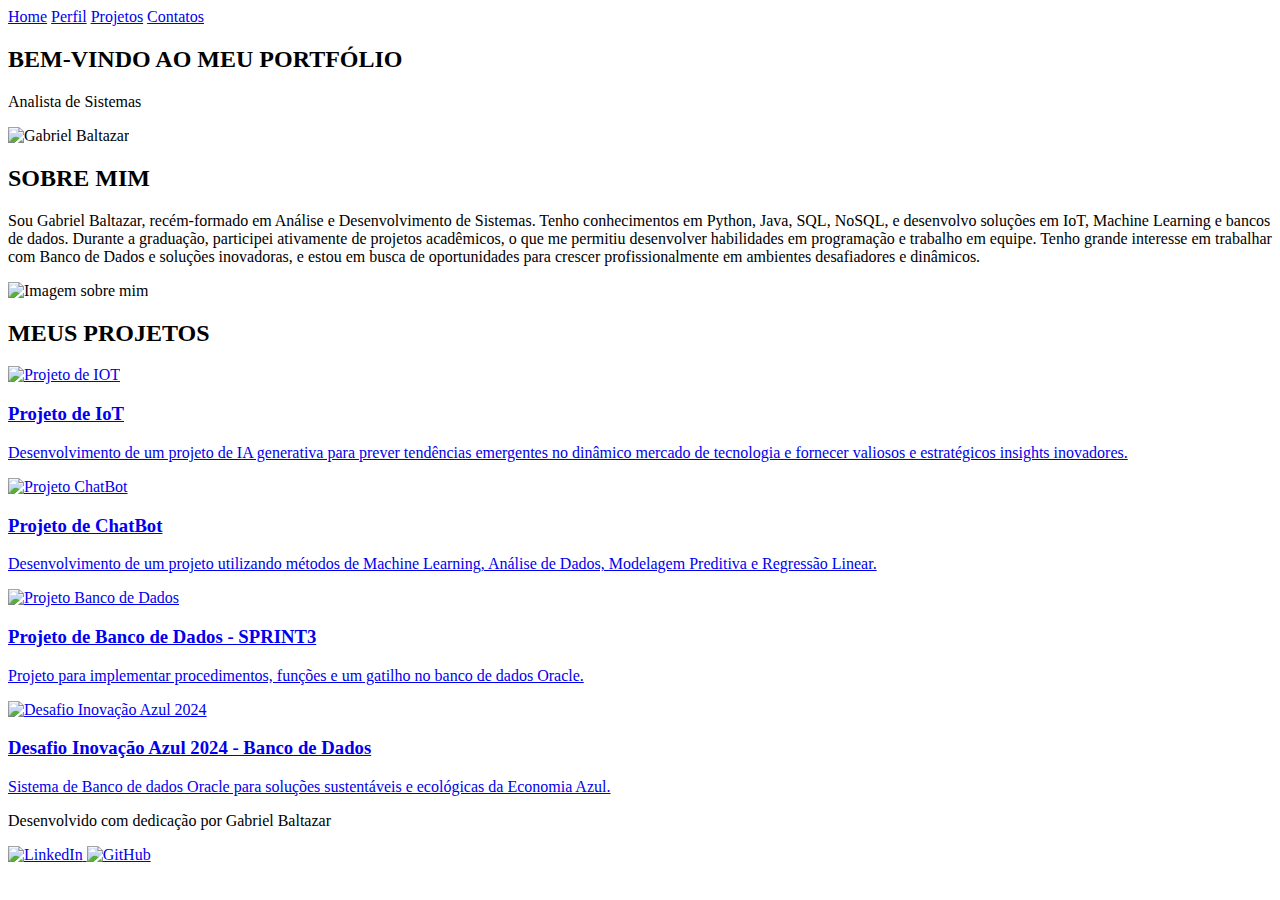
==== home.html @ 2f04141f "Atualização html" ====
<!DOCTYPE html>
<html lang="pt-BR">
<head>
    <meta charset="UTF-8">
    <meta name="viewport" content="width=device-width, initial-scale=1.0">
    <title>Gabriel Baltazar - Portfólio</title>
    <link rel="stylesheet" href="CSS/style.css">
</head>
<body>
    <header>
        <div class="menu-toggle" id="menuToggle">
            <div></div>
            <div></div>
            <div></div>
        </div>
        <nav class="nav-menu" id="navMenu">
            <a href="#">Home</a>
            <a href="#perfil">Perfil</a>
            <a href="#projetos">Projetos</a>
            <a href="#contatos">Contatos</a>
        </nav>
    </header>

    <section class="home-section"> 
        <div class="left-content">
            <h2>BEM-VINDO AO MEU PORTFÓLIO</h2>
            <p id="texto-interativo-3" class="dynamic-professions">Analista de Sistemas</p>
        </div>
        <div class="right-content">
            <img src="IMAGES/imagem1.png" alt="Gabriel Baltazar">
        </div>
    </section>

    <!-- Seção Sobre Mim -->
    <section id="perfil" class="perfil-section">
        <div class="left-content">
            <h2 class="subtitulo">SOBRE MIM</h2>
            <p>Sou Gabriel Baltazar, recém-formado em Análise e Desenvolvimento de Sistemas. Tenho conhecimentos em Python, Java, SQL, NoSQL, e desenvolvo soluções em IoT, Machine Learning e bancos de dados. Durante a graduação, participei ativamente de projetos acadêmicos, o que me permitiu desenvolver habilidades em programação e trabalho em equipe. Tenho grande interesse em trabalhar com Banco de Dados e soluções inovadoras, e estou em busca de oportunidades para crescer profissionalmente em ambientes desafiadores e dinâmicos.</p>
        </div>
        <div class="right-content">
            <img src="IMAGES/imagem2.png" alt="Imagem sobre mim">
        </div>
    </section>

    <!-- Seção Projetos -->
    <section id="projetos" class="projetos-section">
        <h2 class="subtitulo">MEUS PROJETOS</h2>
        <div class="projetos-container">
            <div class="projeto-card">
                <a href="https://github.com/gbalttazar/IOT-SPRINT4" target="_blank">
                    <div class="card-image">
                        <img src="IMAGES/imagem3.png" alt="Projeto de IOT">
                    </div>
                    <div class="card-content">
                        <h3>Projeto de IoT</h3>
                        <p>
                            Desenvolvimento de um projeto de IA generativa para prever tendências emergentes no dinâmico mercado de tecnologia e fornecer valiosos e estratégicos insights inovadores.</p>
                    </div>
                </a>
            </div>
            <div class="projeto-card">
                <a href="https://github.com/gbalttazar/ChatBot" target="_blank">
                    <div class="card-image">
                        <img src="IMAGES/imagem4.png" alt="Projeto ChatBot">
                    </div>
                    <div class="card-content">
                        <h3>Projeto de ChatBot</h3>
                        <p>Desenvolvimento de um projeto utilizando métodos de Machine Learning, Análise de Dados, Modelagem Preditiva e Regressão Linear.</p>
                    </div>
                </a>
            </div>
            <div class="projeto-card">
                <a href="https://github.com/gbalttazar/SPRINT3-DB" target="_blank">
                    <div class="card-image">
                        <img src="IMAGES/imagem5.png" alt="Projeto Banco de Dados">
                    </div>
                    <div class="card-content">
                        <h3>Projeto de Banco de Dados - SPRINT3</h3>
                        <p>Projeto para implementar procedimentos, funções e um gatilho no banco de dados Oracle.</p>
                    </div>
                </a>
            </div>
            <div class="projeto-card">
                <a href="https://github.com/gbalttazar/GS1-DB" target="_blank">
                    <div class="card-image">
                        <img src="IMAGES/imagem5.png" alt="Desafio Inovação Azul 2024">
                    </div>
                    <div class="card-content">
                        <h3>Desafio Inovação Azul 2024 - Banco de Dados</h3>
                        <p>Sistema de Banco de dados Oracle para soluções sustentáveis e ecológicas da Economia Azul.</p>
                    </div>
                </a>
            </div>
        </div>
    </section>
    <footer>
        <p>Desenvolvido com dedicação por Gabriel Baltazar</p>
        <div class="social-links">
            <a href="https://www.linkedin.com/in/gabriel-baltazar-10a1422a4/" target="_blank">
                <img src="https://cdn-icons-png.flaticon.com/512/145/145807.png" alt="LinkedIn" width="24" height="24">
            </a>
            <a href="https://github.com/gbalttazar" target="_blank">
                <img src="https://cdn-icons-png.flaticon.com/512/733/733553.png" alt="GitHub" width="24" height="24">
            </a>
        </div>
    </footer>

    <script src="JavaScript/script.js"></script>
</body>
</html>
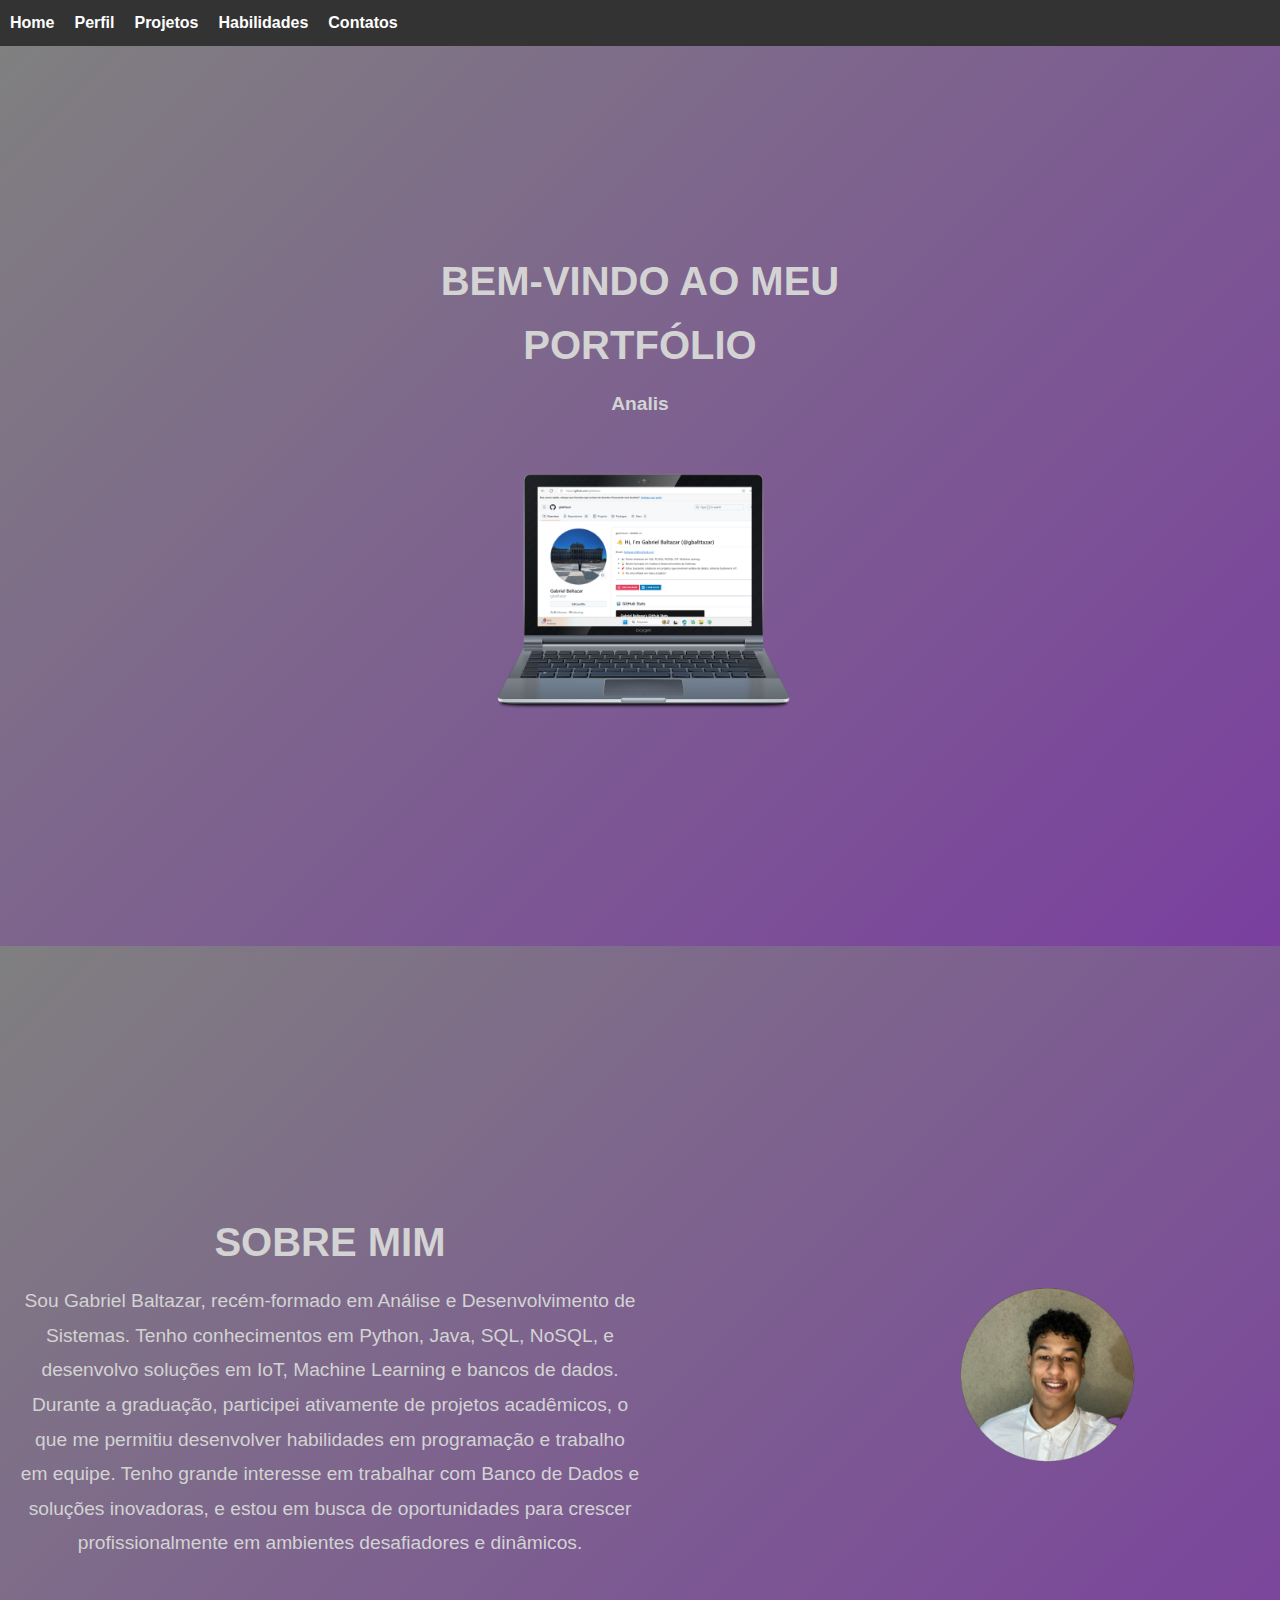
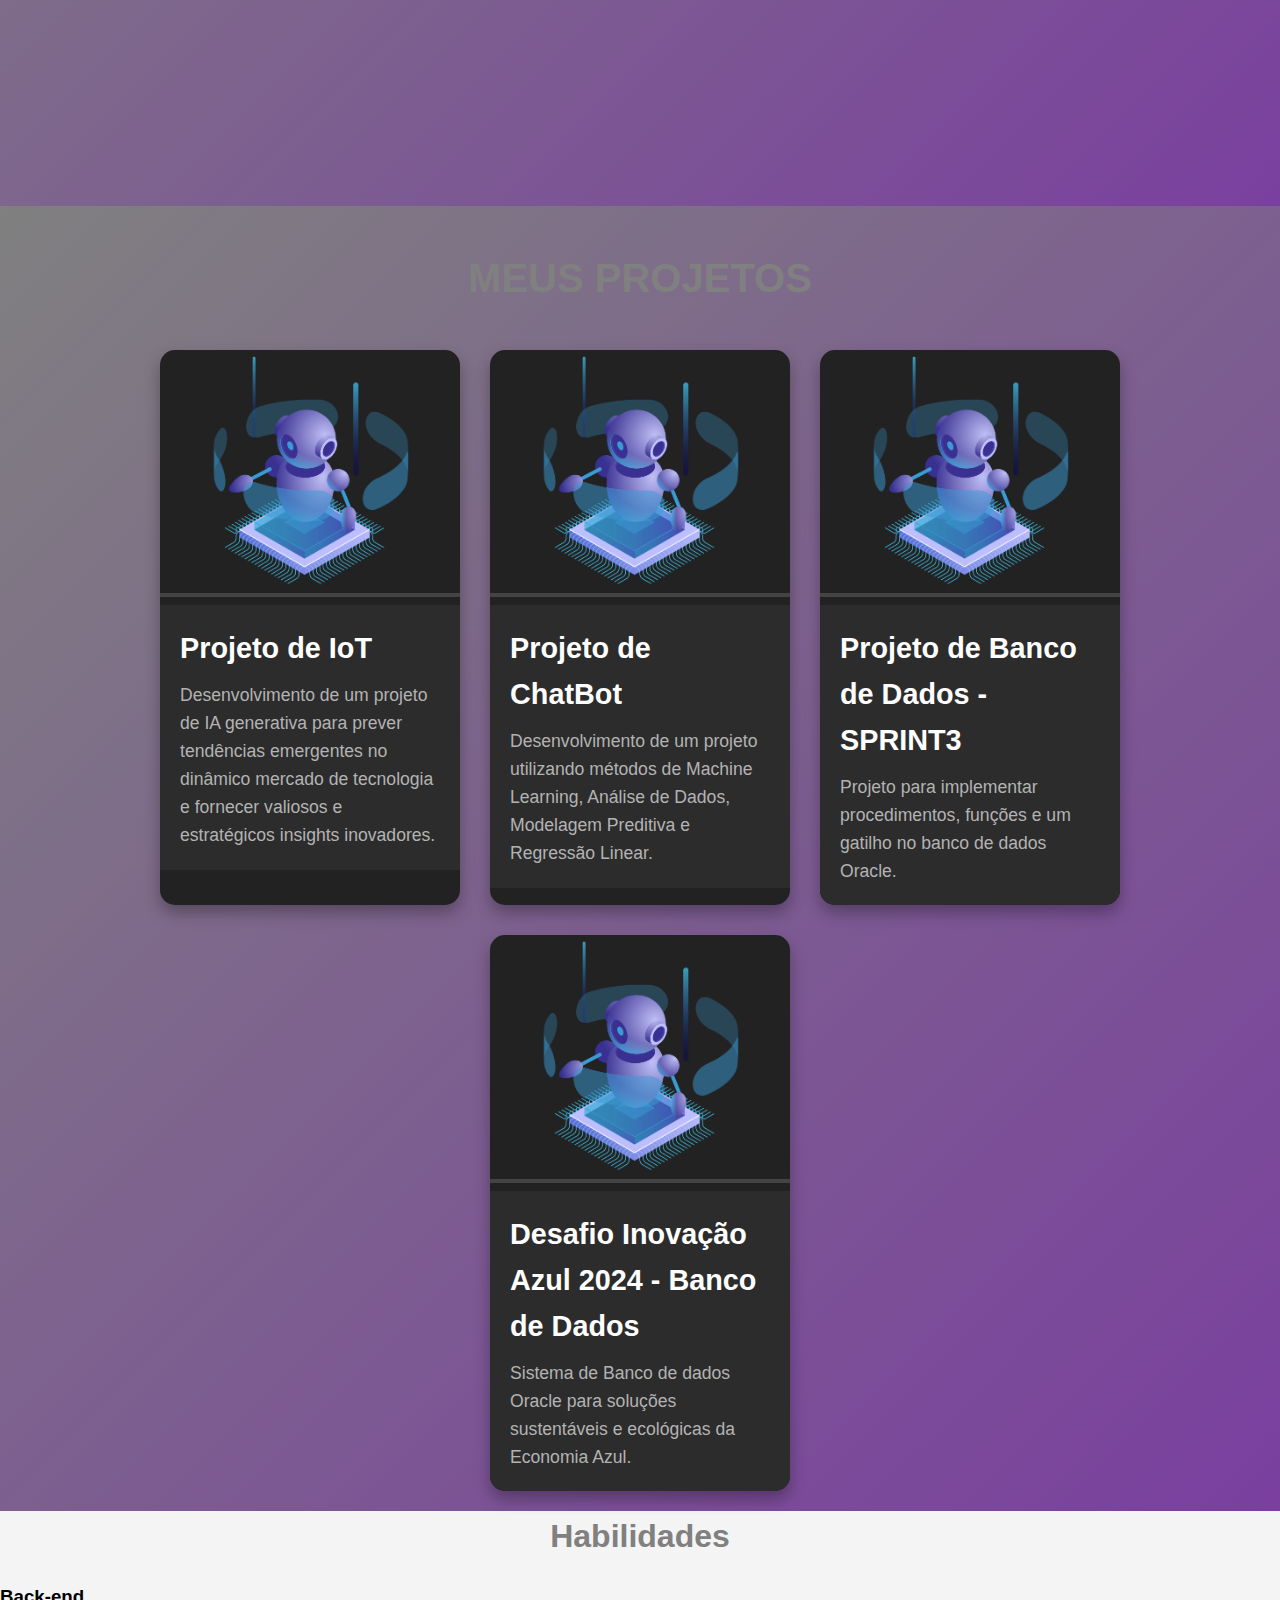
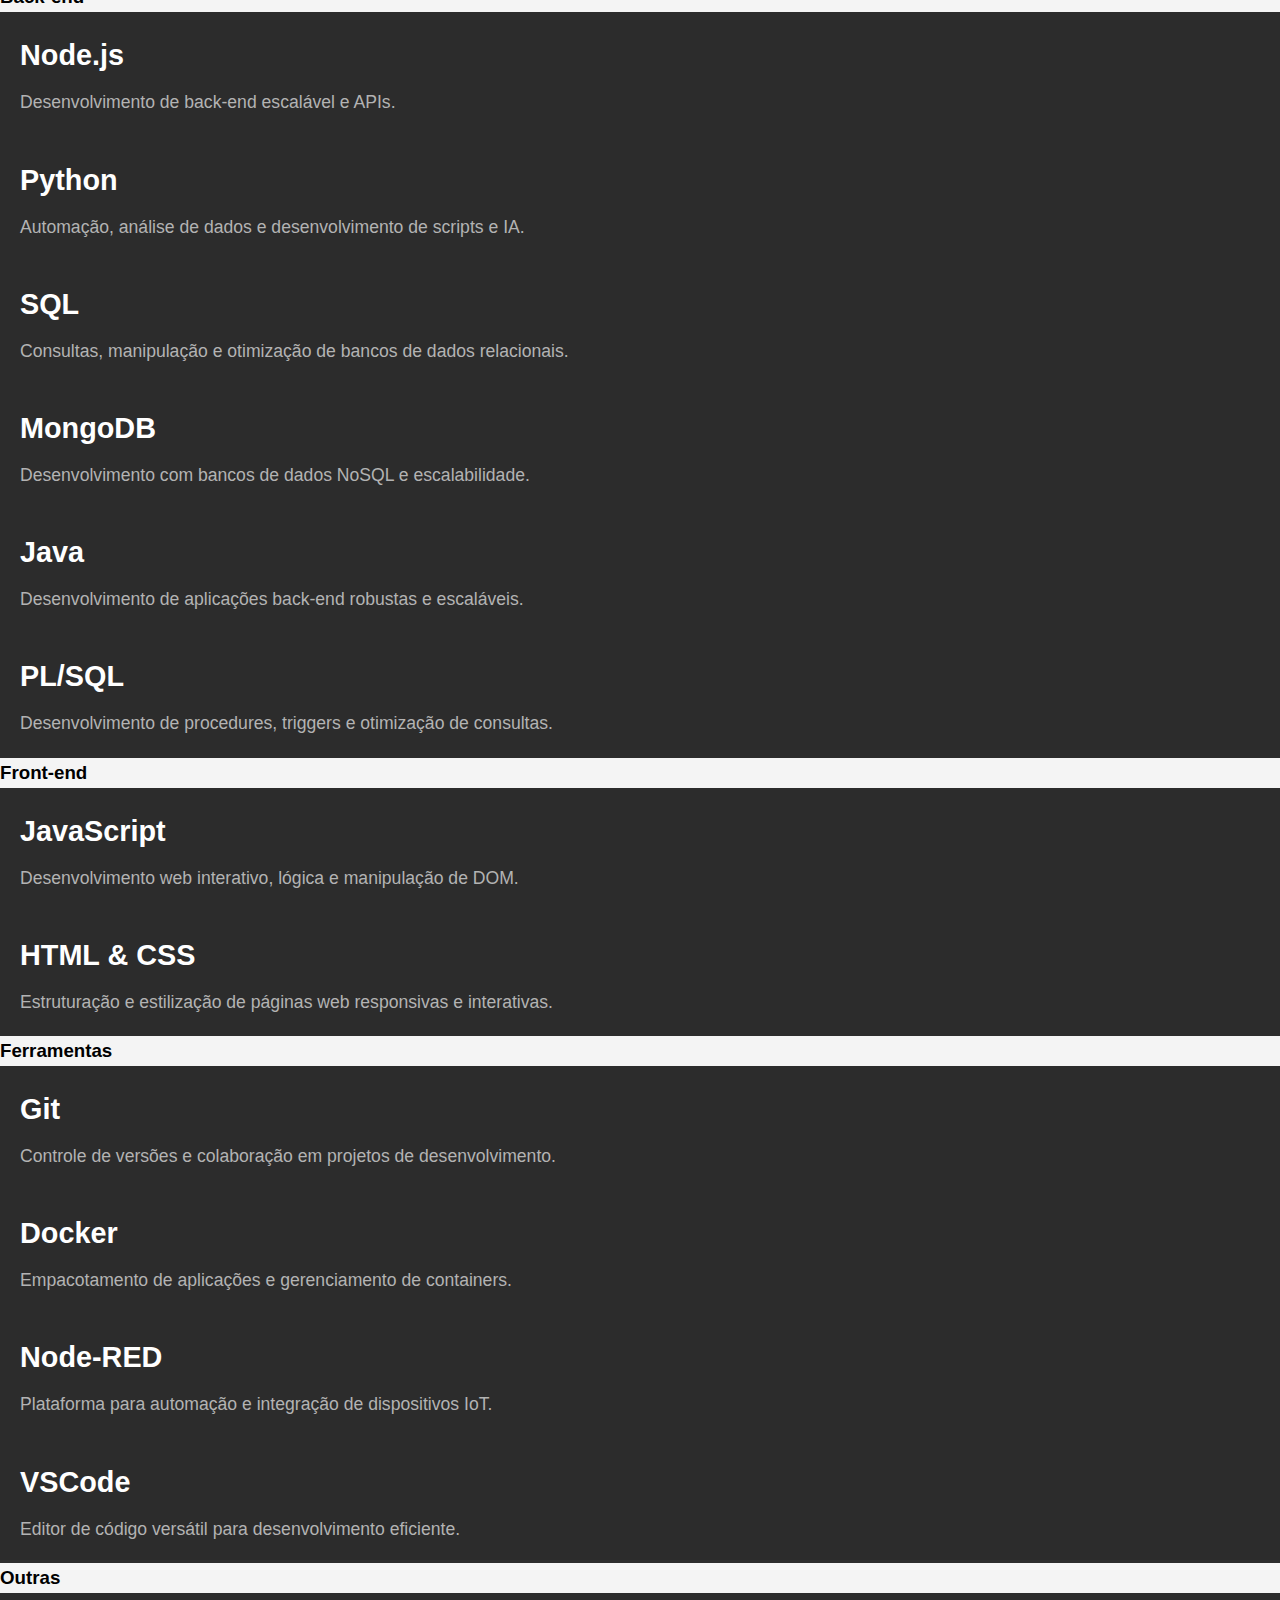
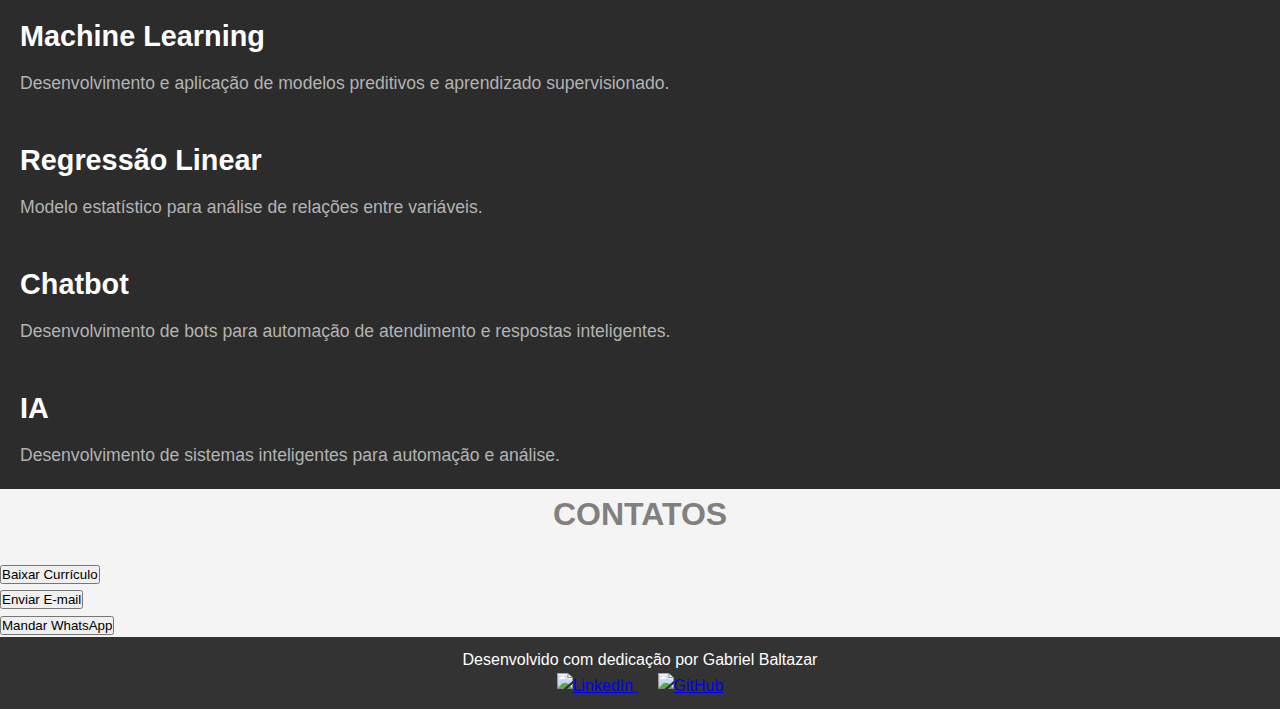
==== commit d8b3a039: "Atualizações finais HTML" ====
--- a/home.html
+++ b/home.html
@@ -3,6 +3,7 @@
 <head>
     <meta charset="UTF-8">
     <meta name="viewport" content="width=device-width, initial-scale=1.0">
+    <link rel="icon" type="image/png" href="IMAGES/imagem7.png" sizes="512x512" > 
     <title>Gabriel Baltazar - Portfólio</title>
     <link rel="stylesheet" href="CSS/style.css">
 </head>
@@ -17,6 +18,7 @@
             <a href="#">Home</a>
             <a href="#perfil">Perfil</a>
             <a href="#projetos">Projetos</a>
+            <a href="#habilidades">Habilidades</a>
             <a href="#contatos">Contatos</a>
         </nav>
     </header>
@@ -49,7 +51,7 @@
             <div class="projeto-card">
                 <a href="https://github.com/gbalttazar/IOT-SPRINT4" target="_blank">
                     <div class="card-image">
-                        <img src="IMAGES/imagem3.png" alt="Projeto de IOT">
+                        <img src="IMAGES/imagem4.png" alt="Projeto de IOT">
                     </div>
                     <div class="card-content">
                         <h3>Projeto de IoT</h3>
@@ -72,7 +74,7 @@
             <div class="projeto-card">
                 <a href="https://github.com/gbalttazar/SPRINT3-DB" target="_blank">
                     <div class="card-image">
-                        <img src="IMAGES/imagem5.png" alt="Projeto Banco de Dados">
+                        <img src="IMAGES/imagem4.png" alt="Projeto Banco de Dados">
                     </div>
                     <div class="card-content">
                         <h3>Projeto de Banco de Dados - SPRINT3</h3>
@@ -83,7 +85,7 @@
             <div class="projeto-card">
                 <a href="https://github.com/gbalttazar/GS1-DB" target="_blank">
                     <div class="card-image">
-                        <img src="IMAGES/imagem5.png" alt="Desafio Inovação Azul 2024">
+                        <img src="IMAGES/imagem4.png" alt="Desafio Inovação Azul 2024">
                     </div>
                     <div class="card-content">
                         <h3>Desafio Inovação Azul 2024 - Banco de Dados</h3>
@@ -93,6 +95,160 @@
             </div>
         </div>
     </section>
+    
+  <!-- Seção Habilidades -->
+  <section id="habilidades" class="habilidades-section">
+    <h2 class="subtitulo">Habilidades</h2>
+
+    <!-- Seção Back-end -->
+    <div class="habilidades-group">
+        <h3 class="group-title">Back-end</h3>
+        <div class="habilidades-container">
+            <div class="habilidade-card">
+                <div class="card-content">
+                    <h3>Node.js</h3>
+                    <p>Desenvolvimento de back-end escalável e APIs.</p>
+                </div>
+            </div>
+            <div class="habilidade-card">
+                <div class="card-content">
+                    <h3>Python</h3>
+                    <p>Automação, análise de dados e desenvolvimento de scripts e IA.</p>
+                </div>
+            </div>
+            <div class="habilidade-card">
+                <div class="card-content">
+                    <h3>SQL</h3>
+                    <p>Consultas, manipulação e otimização de bancos de dados relacionais.</p>
+                </div>
+            </div>
+            <div class="habilidade-card">
+                <div class="card-content">
+                    <h3>MongoDB</h3>
+                    <p>Desenvolvimento com bancos de dados NoSQL e escalabilidade.</p>
+                </div>
+            </div>
+            <div class="habilidade-card">
+                <div class="card-content">
+                    <h3>Java</h3>
+                    <p>Desenvolvimento de aplicações back-end robustas e escaláveis.</p>
+                </div>
+            </div>
+            <div class="habilidade-card">
+                <div class="card-content">
+                    <h3>PL/SQL</h3>
+                    <p>Desenvolvimento de procedures, triggers e otimização de consultas.</p>
+                </div>
+            </div>
+        </div>
+    </div>
+
+    <!-- Seção Front-end -->
+    <div class="habilidades-group">
+        <h3 class="group-title">Front-end</h3>
+        <div class="habilidades-container">
+            <div class="habilidade-card">
+                <div class="card-content">
+                    <h3>JavaScript</h3>
+                    <p>Desenvolvimento web interativo, lógica e manipulação de DOM.</p>
+                </div>
+            </div>
+            <div class="habilidade-card">
+                <div class="card-content">
+                    <h3>HTML & CSS</h3>
+                    <p>Estruturação e estilização de páginas web responsivas e interativas.</p>
+                </div>
+            </div>
+        </div>
+    </div>
+
+    <!-- Seção Ferramentas -->
+    <div class="habilidades-group">
+        <h3 class="group-title">Ferramentas</h3>
+        <div class="habilidades-container">
+            <div class="habilidade-card">
+                <div class="card-content">
+                    <h3>Git</h3>
+                    <p>Controle de versões e colaboração em projetos de desenvolvimento.</p>
+                </div>
+            </div>
+            <div class="habilidade-card">
+                <div class="card-content">
+                    <h3>Docker</h3>
+                    <p>Empacotamento de aplicações e gerenciamento de containers.</p>
+                </div>
+            </div>
+             <div class="habilidade-card">
+                 <div class="card-content">
+                     <h3>Node-RED</h3>
+                     <p>Plataforma para automação e integração de dispositivos IoT.</p>
+                  </div>
+              </div>
+             <div class="habilidade-card">
+                <div class="card-content">
+                    <h3>VSCode</h3>
+                    <p>Editor de código versátil para desenvolvimento eficiente.</p>
+                </div>
+            </div>
+        </div>
+    </div>
+
+    <!-- Seção Outras -->
+    <div class="habilidades-group">
+        <h3 class="group-title">Outras</h3>
+        <div class="habilidades-container">
+            <div class="habilidade-card">
+                <div class="card-content">
+                    <h3>Machine Learning</h3>
+                    <p>Desenvolvimento e aplicação de modelos preditivos e aprendizado supervisionado.</p>
+                </div>
+            </div>
+            <div class="habilidade-card">
+                <div class="card-content">
+                    <h3>Regressão Linear</h3>
+                    <p>Modelo estatístico para análise de relações entre variáveis.</p>
+                </div>
+            </div>
+            <div class="habilidade-card">
+                <div class="card-content">
+                    <h3>Chatbot</h3>
+                    <p>Desenvolvimento de bots para automação de atendimento e respostas inteligentes.</p>
+                </div>
+            </div>
+            <div class="habilidade-card">
+                <div class="card-content">
+                    <h3>IA</h3>
+                    <p>Desenvolvimento de sistemas inteligentes para automação e análise.</p>
+                </div>
+            </div>
+        </div>
+    </div>
+</section>
+    
+    
+<!-- Seção Contatos -->
+<section id="contatos" class="contatos-section">
+    <h2 class="subtitulo">CONTATOS</h2>
+    <div class="contatos-container">
+        <div class="contato-item">
+            <a href="FILES/CV GABRIEL BALTAZAR.pdf" download>
+                <button class="btn-download">Baixar Currículo</button>
+            </a>
+        </div>
+        <div class="contato-item">
+            <a href="mailto:baltazar.sit@outlook.com" target="_blank">
+                <button class="btn-email">Enviar E-mail</button>
+            </a>
+        </div>
+        <div class="contato-item">
+            <a href="https://wa.me/5511911364038" target="_blank">
+                <button class="btn-whatsapp">Mandar WhatsApp</button>
+            </a>
+        </div>
+    </div>
+</section>
+
+
     <footer>
         <p>Desenvolvido com dedicação por Gabriel Baltazar</p>
         <div class="social-links">
@@ -107,4 +263,4 @@
 
     <script src="JavaScript/script.js"></script>
 </body>
-</html>
+</html>--- a/CSS/style.css
+++ b/CSS/style.css
@@ -0,0 +1,237 @@
+/* Reset e estilo geral */
+* {
+    margin: 0;
+    padding: 0;
+    box-sizing: border-box;
+}
+
+body {
+    font-family: Arial, sans-serif;
+    background-color: #f4f4f4;
+    line-height: 1.6;
+    min-height: 100vh;
+}
+
+/* Estilo do menu */
+header {
+    background-color: #333;
+    color: white;
+    padding: 10px;
+    display: flex;
+    justify-content: space-between;
+    align-items: center;
+}
+
+.nav-menu {
+    display: flex;
+    gap: 20px;
+}
+
+.nav-menu a {
+    color: white;
+    text-decoration: none;
+    font-weight: bold;
+}
+
+.nav-menu a:hover {
+    text-decoration: underline;
+}
+
+.menu-toggle {
+    display: none;
+    cursor: pointer;
+}
+
+.menu-toggle div {
+    width: 25px;
+    height: 4px;
+    background-color: white;
+    margin: 5px 0;
+}
+
+/* Seção Home */
+.home-section {
+    display: flex;
+    flex-direction: column;
+    justify-content: center;
+    align-items: center;
+    padding: 20px;
+    background: linear-gradient(135deg, #808080, #7a3f9f);
+    height: 100vh;
+    position: relative;
+}
+
+.header-content {
+    position: absolute;
+    top: 10px;
+    right: 20px;
+}
+
+.name {
+    font-size: 2rem;
+    font-weight: bold;
+    color: white;
+    text-align: center;
+}
+
+.left-content {
+    text-align: center;
+}
+
+.left-content h2 {
+    font-size: 2.5rem;
+    font-weight: bold;
+    color: #d3d3d3;
+    margin-bottom: 10px;
+}
+
+.dynamic-professions {
+    font-size: 1.8rem;
+    font-weight: bold;
+    color: #d3d3d3;
+    margin-top: 10px;
+}
+
+.right-content img {
+    max-width: 350px;
+    height: auto;
+    border-radius: 10px;
+    margin-top: 20px;
+}
+
+/* Seção Sobre Mim */
+.perfil-section {
+    margin-top: -20px;
+    padding: 40px 20px 20px 20px;
+    background: linear-gradient(135deg, #808080, #7a3f9f);
+    display: flex;
+    justify-content: space-between;
+    align-items: center;
+    flex-wrap: wrap;
+    min-height: 100vh;
+}
+
+.subtitulo {
+    font-size: 2rem;
+    font-weight: bold;
+    color: gray; /* Alterado para cinza */
+    margin-bottom: 20px;
+    text-align: center; /* Centralizado */
+}
+
+/* Ajusta a largura do conteúdo à esquerda */
+.left-content {
+    max-width: 50%;
+    color: #d3d3d3;
+}
+
+.left-content p {
+    font-size: 1.2rem;
+    line-height: 1.8;
+}
+
+/* Ajusta a imagem à direita */
+.right-content {
+    max-width: 50%;
+    display: flex;
+    justify-content: center;
+}
+
+.right-content img {
+    width: 100%;
+    height: auto;
+    max-width: 400px;
+    border-radius: 10px;
+}
+
+/* Seção Projetos */
+.projetos-section {
+    margin-top: -20px;
+    padding: 40px 20px 20px 20px;
+    background: linear-gradient(135deg, #808080, #7a3f9f);
+    display: flex;
+    justify-content: center;
+    align-items: center;
+    flex-wrap: wrap;
+    min-height: 100vh;
+    text-align: center;
+}
+
+.projetos-section .subtitulo {
+    font-size: 2.5rem;
+    font-weight: bold;
+    color: gray; /* Alterado para cinza */
+    margin-bottom: 40px;
+    text-align: center; /* Centralizado */
+}
+
+.projetos-container {
+    display: flex;
+    flex-wrap: wrap;
+    gap: 30px;
+    justify-content: center;
+}
+
+/* Estilo dos cards de projeto */
+.projeto-card {
+    width: 300px;
+    background-color: #222;
+    border-radius: 15px;
+    overflow: hidden;
+    box-shadow: 0 8px 16px rgba(0, 0, 0, 0.3);
+    transition: transform 0.3s ease, box-shadow 0.3s ease;
+    position: relative;
+    cursor: pointer;
+}
+
+.projeto-card a {
+    text-decoration: none;
+    color: inherit;
+}
+
+.projeto-card:hover {
+    transform: translateY(-10px);
+    box-shadow: 0 12px 24px rgba(0, 0, 0, 0.4);
+}
+
+.card-image img {
+    width: 100%;
+    height: 100%;
+    object-fit: cover; /* Mantém a proporção da imagem e a preenche totalmente */
+    border-bottom: 4px solid #444;
+}
+
+.card-content {
+    padding: 20px;
+    background-color: #2c2c2c;
+    text-align: left;
+}
+
+.card-content h3 {
+    font-size: 1.8rem;
+    color: #fff;
+    margin-bottom: 10px;
+}
+
+.card-content p {
+    color: #b3b3b3;
+    font-size: 1.1rem;
+    line-height: 1.6;
+}
+
+/* Estilo do rodapé */
+footer {
+    background-color: #333;
+    color: white;
+    text-align: center;
+    padding: 10px 0;
+}
+
+.social-links a {
+    margin: 0 10px;
+}
+
+.social-links img {
+    width: 28px; /* Ajustado para tamanho menor */
+    height: 28px;
+}
